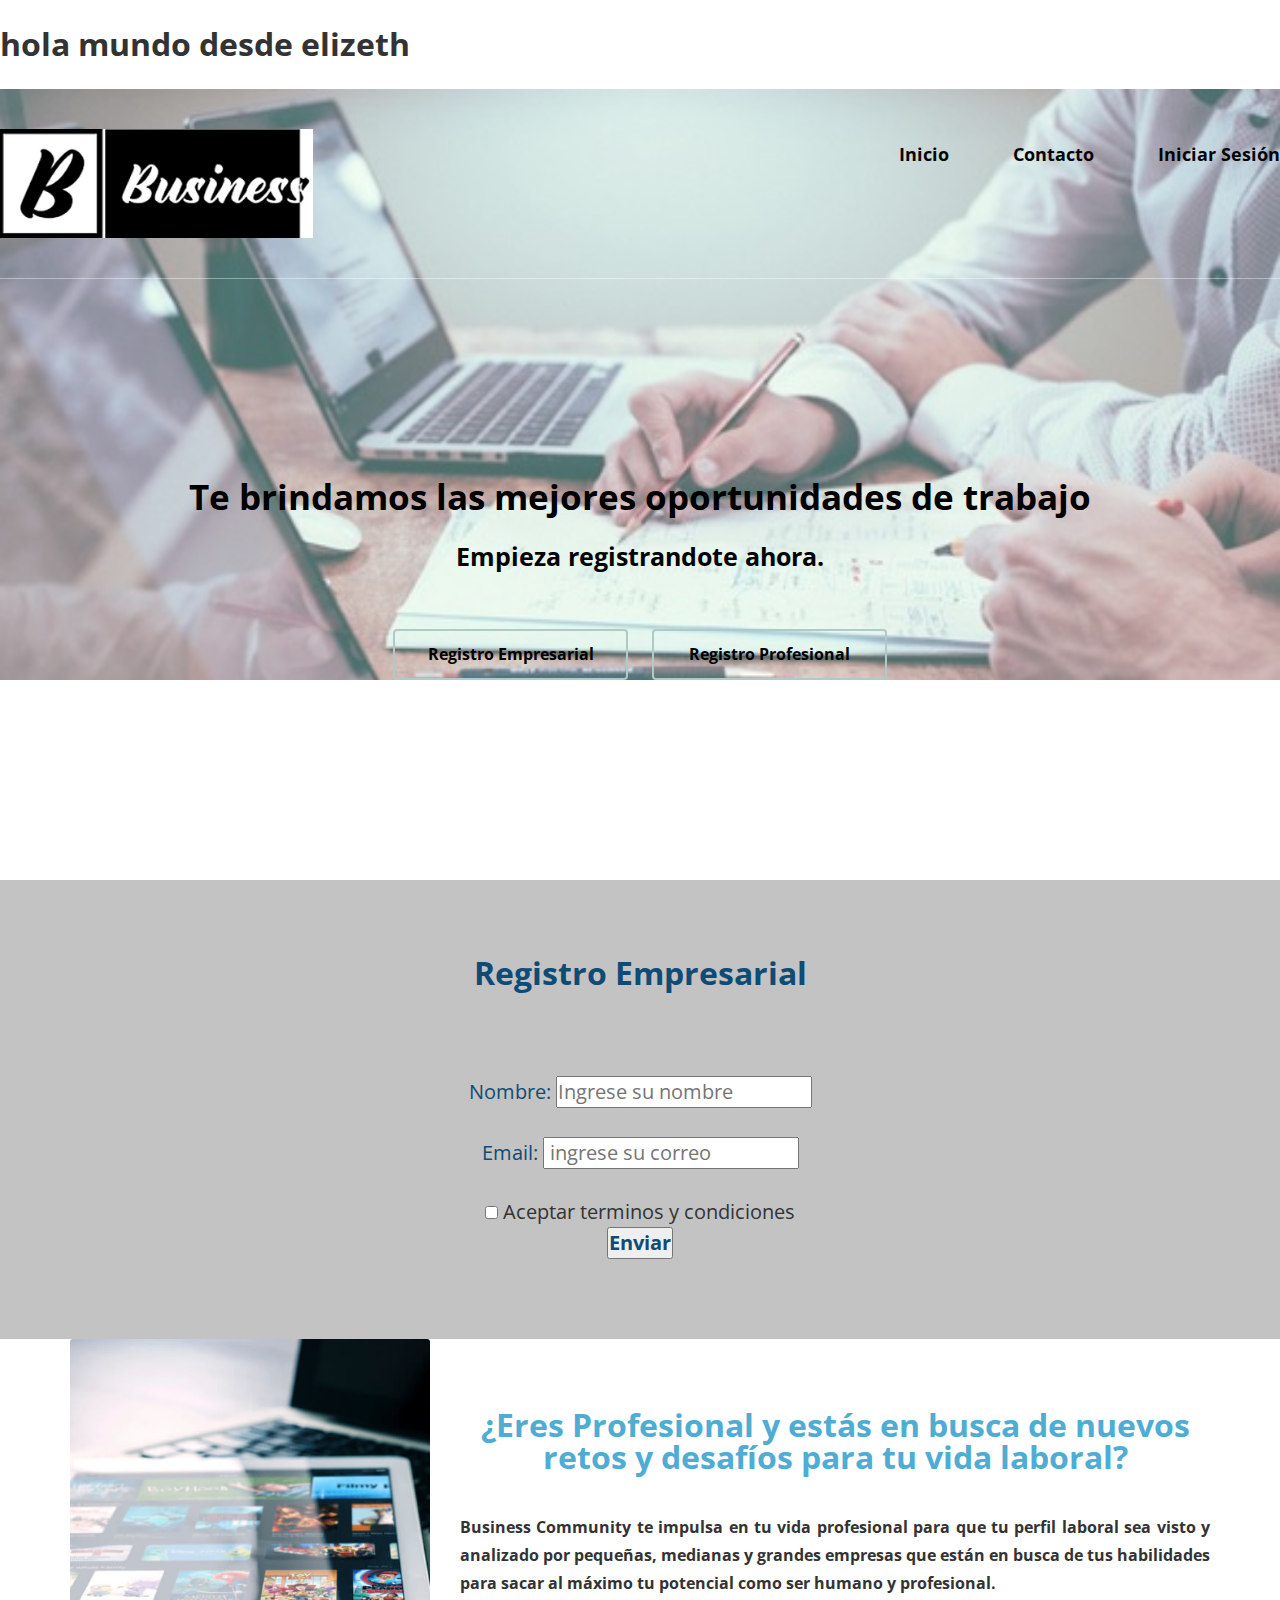
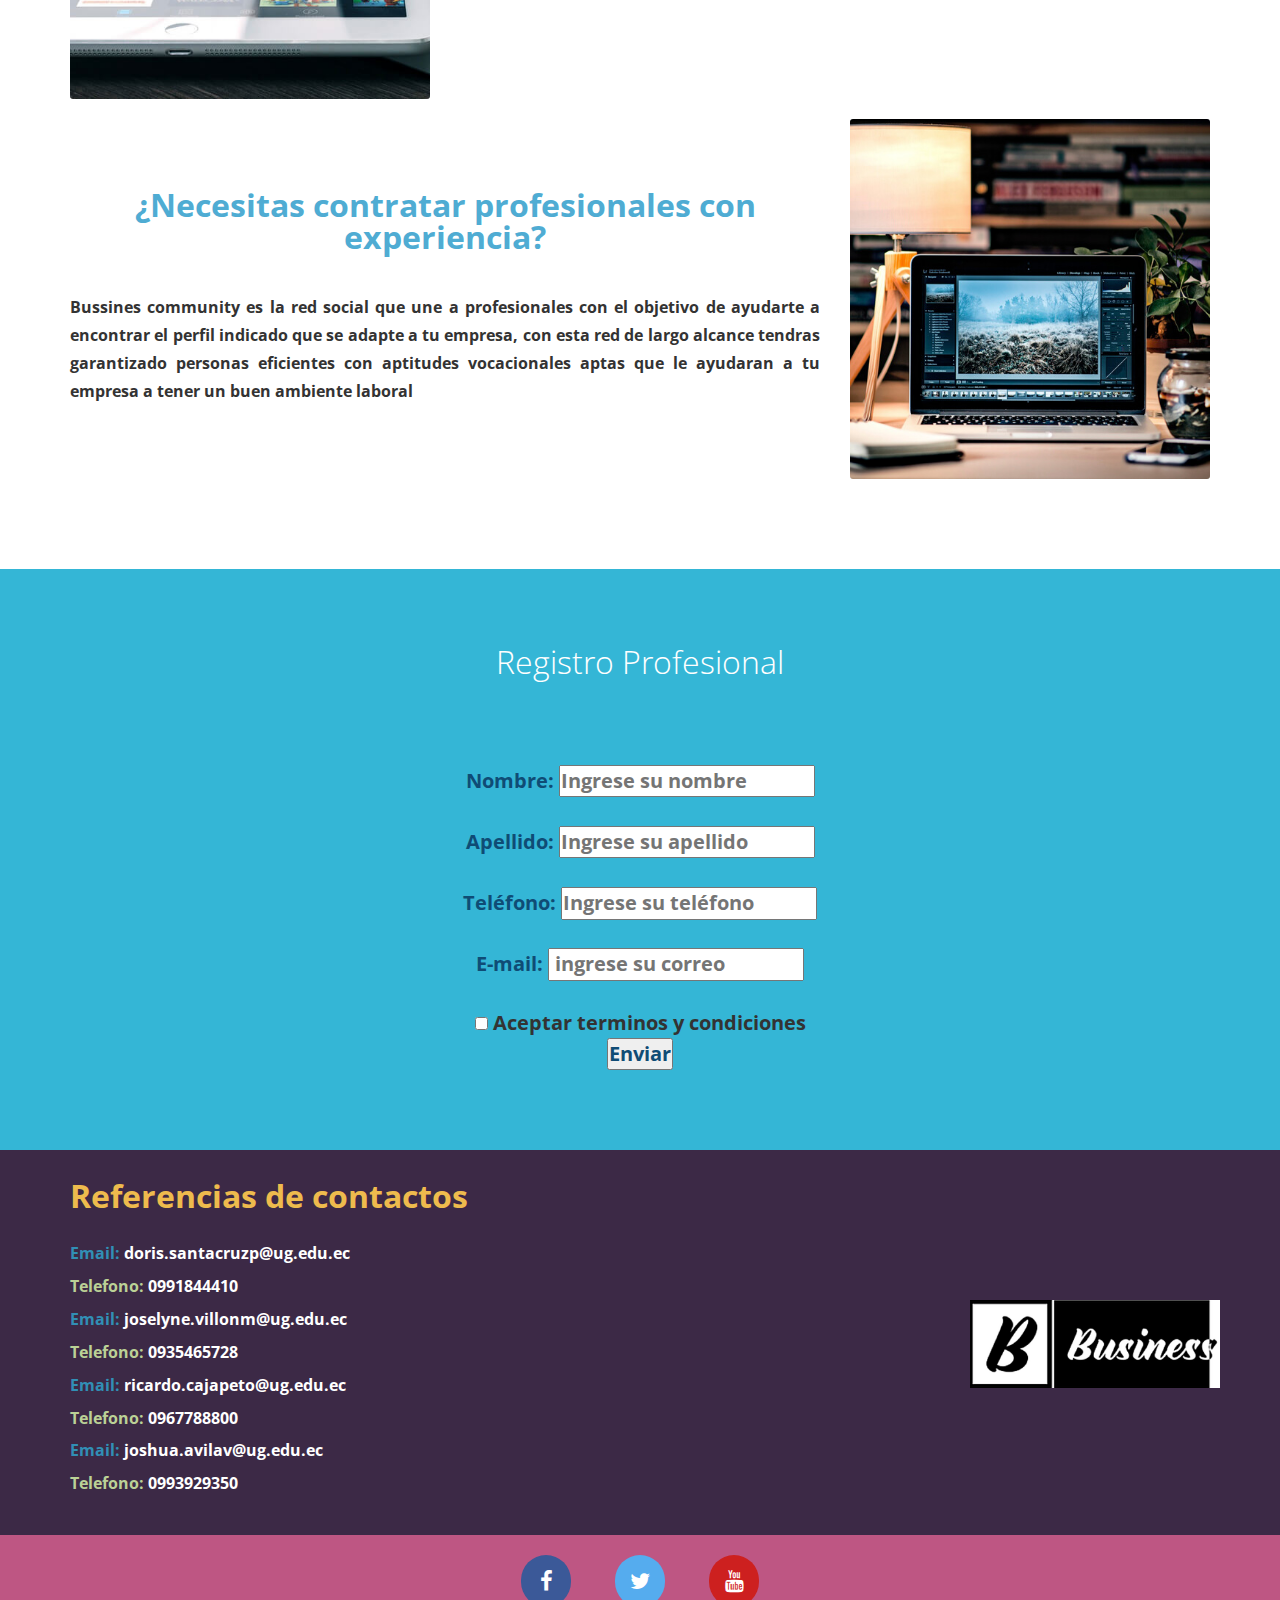
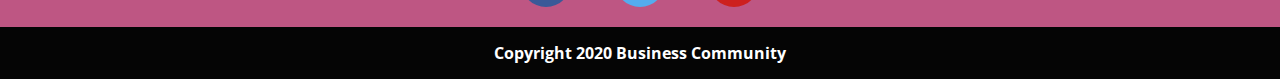
==== index.html @ 895418bf "hola desde elizeth" ====
<!DOCTYPE html>
<html lang="es">
<head>
	<meta charset="UTF-8">
	<meta name="viewport" content="width=device-width, user-scalable=no, initial-scale=1.0, maximum-scale=1.0, minimum-scale=1.0">
	<link rel="stylesheet" href="css/bootstrap.min.css">
	<link rel="stylesheet" href="css/font-awesome.min.css">
	<link href='https://fonts.googleapis.com/css?family=Open+Sans:400,300,600,700' rel='stylesheet' type='text/css'>
	<link rel="stylesheet" href="css/estilos.css">
	<!--<script  src="RegistroEmpresarial.js"></script>-->
	<title> Business Community</title>
</head>

<body>
	<h1>hola mundo desde elizeth</h1>
	
	<header>
		<div class="container"></div>
			<div class="row contenedor_logo_menu">
				<div class="logo col-xs-12 col-md-6">
					<a href="#"><img src="logo.png" alt=""></a>
				</div>
				
				<div class="menu col-xs-12 col-md-6 ">
					<a href="#producto">Inicio</a>
					<a href="#contacto">Contacto</a>
			        <a href="Login.html">Iniciar Sesión</a> 
					
				</div>
			</div>

			<div class="row textos">
				<div class="col-md-12">
					<h2  style="color: black; font-weight: bold;"  class="primera_linea">Te brindamos las mejores oportunidades de trabajo</h2>
					<h3 style="color: black; font-weight: bold;" class="segunda_linea">Empieza registrandote ahora.</h3>
					<div class="contenedor-btns">
						<a style="color: black; font-weight: bold;" href="#registroEmpresarial">Registro Empresarial</a>
						<a style="color: black; font-weight: bold;" href="#registroProfesional">Registro Profesional</a>
					</div>
				</div>
			</div>
		</div>
	</header>

	<section class="main">
		<section class="registroEmpresarial" id="registroEmpresarial">
			<div class="container">
				<div class="row">
					<div class="col-md-12">
						<h3 class="titulo">Registro Empresarial</h3>
					</div>
				</div>
				<div style="text-align: center">
					
				<div id="hijo" >
				<form action="#" style="margin-top: 10px; margin-bottom: 10px; font-size: 20px">
					<label for="nombre" style="color: #0f4c75">Nombre: </label>
					<input type="text" id="nombre" placeholder="Ingrese su nombre" > <br><br>
					<label for="email" style="color: #0f4c75">Email: </label>
					<input type="text" id="email" placeholder=" ingrese su correo"> <br> <br>
					<input type="checkbox"id="terminos" > Aceptar terminos y condiciones </input><br> <b>
			        <button class="button1" style="color: #0f4c75" onclick="enviarRe(event);">Enviar </button>
					<!--<input type="submit" onclick="return validarFormularioRe()" value="Enviar" >
					enviarRe(event);validarFormularioRe(event);-->
					
				 </form>
					
			      </div>
				</div>
					
				</div>
			</div>
		</section>

		<section class="fotos" id="producto">
			<div class="container">
				<div class="row">
					<div class="col-md-12">
						<div class="row foto">
							<div class="col-xs-4 thumb">
								<img src="img/thumb1.jpg" alt="">
							</div>
							<div class="col-xs-8  texto">
								<h2 class="titulo azul"  style="text-align: center; " ><b>¿Eres Profesional y estás en busca de nuevos retos y desafíos para tu vida laboral? </b> </h2>

								<p class="parrafo" style="text-align: justify; ">Business Community te impulsa en tu vida profesional para que tu perfil laboral sea visto y analizado por pequeñas, medianas y grandes empresas que están en busca de tus habilidades para sacar al máximo tu potencial como ser humano y profesional.</p>
							</div>
						</div>
					
						<div class="row foto">
							<div class="col-xs-8 texto">
								<h2 class="titulo azul"  style="text-align: center; " ><b>¿Necesitas contratar profesionales con experiencia? </b> </h2>

								<p class="parrafo" style="text-align: justify; ">Bussines community  es  la red social que une a profesionales con el objetivo de ayudarte a encontrar el perfil indicado que se adapte a tu empresa, con esta red de largo alcance tendras garantizado personas eficientes con aptitudes vocacionales aptas que le ayudaran a tu empresa a tener un buen ambiente laboral</p>
							</div>
							<div class="col-xs-4 thumb">
								<img src="img/thumb2.jpg" alt="">
							</div>
						</div>
					</div>
				</div>
			</div>
		</section>

		

		<section class="registroProfesional" id="registroProfesional">
			<div class="container">
				<div class="row">
					<div class="col-md-12">
						<h3 class="titulo">Registro Profesional</h3>
					</div>
				</div>
			    <div style="text-align: center">
				   <div id="hijo" >
				 <form action="#" style="margin-top: 10px; margin-bottom: 10px; font-size: 20px">
					<label for="nombreRp" style="color: #0f4c75">Nombre: </label>
					<input type="text" id="nombreRp" placeholder="Ingrese su nombre" > <br><br>
					<label for="apellidoRp" style="color: #0f4c75">Apellido: </label>
					<input type="text" id="apellidoRp" placeholder="Ingrese su apellido" > <br><br>
					<label for="telefonoRp" style="color: #0f4c75">Teléfono: </label>
					<input type="text" id="telefonoRp" placeholder="Ingrese su teléfono" > <br><br>
					<label for="emailRp" style="color: #0f4c75">E-mail: </label>
					<input type="text" id="emailRp" placeholder=" ingrese su correo"> <br> <br>
					<input type="checkbox"id="terminosRp" > Aceptar terminos y condiciones </input><br> <b>
			        <button class="button2" style="color: #0f4c75" onclick="enviarRp(event);">Enviar </button>
					<!--<input type="submit" onclick="return validarFormularioRe()" value="Enviar" >
					enviarRe(event);validarFormularioRe(event);-->
					
				 </form>
					
			      </div>
				</div>
					
				</div>
			</div>
		</section>

		

		
	</section>

	<footer>
		<div class="direccion" id="contacto">
			<div class="container">
				<div class="row">
					<div class="col-md-8">
						<h4 class="titulo"><b style="color: #eebb4d" >Referencias de contactos</b></h4>
						<p class="correo"><b style="color: #318fb5">Email:</b> doris.santacruzp@ug.edu.ec </p>
                        <p class="telefono" ><b style="color: #bbd196">Telefono:</b> 0991844410</p>
						<p class="correo"><b style="color: #318fb5">Email:</b> joselyne.villonm@ug.edu.ec </p>
                        <p class="telefono" ><b style="color: #bbd196">Telefono:</b> 0935465728</p>
						<p class="correo"><b style="color: #318fb5">Email:</b> ricardo.cajapeto@ug.edu.ec </p>
                        <p class="telefono" ><b style="color: #bbd196">Telefono:</b> 0967788800</p>
                        <p class="correo"><b style="color: #318fb5">Email:</b> joshua.avilav@ug.edu.ec </p>
                        <p class="telefono" ><b style="color: #bbd196">Telefono:</b> 0993929350</p>
					</div>
					<div class="col-md-4 logo">
						<img src="logo.png" alt="" class="logo">
					</div>
				</div>
			</div>

			

		</div>

		<div class="social">
			<div class="container">
				<div class="row">
					<div class="col-md-12">
						<a class="facebook" href="#"><i class="fa fa-facebook"></i></a>
						<a class="twitter" href="#"><i class="fa fa-twitter"></i></a>
						<a class="youtube" href="#"><i class="fa fa-youtube"></i></a>
					</div>
				</div>
			</div>
		</div>

		<div class="contenedor">
			<div class="copyright">
				<p>Copyright 2020 Business Community</p>
			</div>
		</div>
	</footer>

<script type="text/javascript">	
function enviarRe(event){
		event.preventDefault();


		var nombre = document.getElementById('nombre').value;
        var email = document.getElementById('email').value;
        var terminos = document.getElementById("terminos");

        if(nombre=="" || email==""||terminos==""){

              alert("Llene por favor todo los campos");
                return false;

        }
        if(!terminos.checked){
		alert("Debe aceptar terminos y condiciones");
		return false;
	    }

        else{
          alert( "Mensaje enviado correctamente");
         document.getElementById('nombre').value = "";
		 document.getElementById('email').value="";
		 document.getElementById('terminos').checked=0;


        }

	} 
     
function enviarRp(event){
		event.preventDefault();


		var nombreRp = document.getElementById('nombreRp').value;
		var apellidoRp = document.getElementById('nombreRp').value;
		var telefonoRp= document.getElementById('telefonoRp').value;
        var emailRp = document.getElementById('emailRp').value;
        var terminosRp = document.getElementById("terminosRp");

        if(nombreRp=="" || apellidoRp=="" || emailRp=="" || telefonoRp==""||terminosRp==""){

              alert("Llene por favor todo los campos");
                return false;

        }
        if(!terminosRp.checked){
		alert("Debe aceptar terminos y condiciones");
		return false;
	    }

        else{
          alert( "Mensaje enviado correctamente");
         document.getElementById('nombreRp').value = "";
         document.getElementById('apellidoRp').value = "";
         document.getElementById('telefonoRp').value= "";
		 document.getElementById('emailRp').value="";
		 document.getElementById('terminosRp').checked=0;


        }

	} 
     




</script>













   </body>
</html>
---- css/estilos.css ----
* {
  margin: 0;
  padding: 0; }

body {
  font-family: "Open Sans", Arial, Sans-serif;
  font-size: 16px; }

/* ----- ----- HEADER ----- ----- */
header {
  background: url(../img/5.jpg), #019851;
  background-size: cover;
  background-position: center 0;
  background-repeat: no-repeat; }
  header .contenedor_logo_menu {
    padding: 40px 0;
    border-bottom: 1px solid rgba(255, 255, 255, 0.4); }
    header .contenedor_logo_menu .logo a {
      display: block;
     }
      header .contenedor_logo_menu .logo a img {
        vertical-align: top; 
        width: 50%;
      }
    header .contenedor_logo_menu .menu {
      text-align: right;
      line-height: 50px; }
      header .contenedor_logo_menu .menu a {
        color: #050505;
        font-weight: bold;
        margin-left: 60px;
        font-size: 18px; }
  header .textos {
    color: #fff;
    text-align: center;
    margin: 200px 0; }
    header .textos .primera_linea,
    header .textos .segunda_linea {
      font-family: "Open Sans", Arial, Sans-serif;
      font-weight: 300; }
    header .textos .primera_linea {
      font-size: 35px;
      line-height: 35px;
      margin-bottom: 30px; }
    header .textos .segunda_linea {
      font-size: 25px;
      line-height: 25px;
      margin-bottom: 60px; }
    header .textos .contenedor-btns a {
      border-radius: 4px;
      border: 2px solid #b0cac7;
      color: #b0cac7;
      padding: 12px 0;
      font-weight: 600;
      width: 235px;
      display: inline-block;
      text-align: center;
      margin: 0 10px; }
      header .textos .contenedor-btns a:hover {
        text-decoration: none;
        background: #b0cac7;
        color: #4f4f4f; }

/* ----- ----- MAIN ----- ----- */
.main .registroEmpresarial {
  padding: 70px 0; }
  .main .registroEmpresarial .titulo {
    text-align: center;
    font-family: "Open Sans", Arial, Sans-serif;
    font-weight:  300 bold;
    font-size: 32px;
    color: #0f4c75;
    margin-bottom: 70px; }
  .main .registroEmpresarial {
  background: url("../img/pc.jpg"), #727171;
  background-size: cover;
  background-position: center 0;
  background-repeat: no-repeat;
  padding: 70px 0; }

.main .fotos {
  margin-bottom: 70px; }
  .main .fotos .foto {
    margin-bottom: 20px; }
    .main .fotos .foto .thumb img {
      border-radius: 3px;
      width: 100%;
      vertical-align: top; }
    .main .fotos .foto .titulo {
      margin-top: 70px;
      margin-bottom: 40px;
      font-size: 32px;
      line-height: 32px;
      font-weight: 300; }
      .main .fotos .foto .titulo.azul {
        color: #4facd3; }
      .main .fotos .foto .titulo.naranja {
        color: #ddb146; }
    .main .fotos .foto .parrafo {
      line-height: 28px; }
    .main .fotos .foto .derecha {
      text-align: right; }

.main .registroProfesional {
  background: url("../img/pc2.jpg"), #727171;
  background-size: cover;
  background-position: center 0;
  background-repeat: no-repeat;
  padding: 70px 0; }
  .main .registroProfesional .titulo {
    text-align: center;
    font-family: "Open Sans", Arial, Sans-serif;
    font-weight: 300;
    font-size: 32px;
    color: #fff;
    margin-bottom: 70px; }
.main .reviews {
  padding: 70px; }
  .main .reviews .titulo {
    text-align: center;
    font-family: "Open Sans", Arial, Sans-serif;
    font-weight: 300;
    font-size: 32px;
    color: #4facd3;
    margin-bottom: 70px; }
  .main .reviews .cliente {
    overflow: hidden;
    margin-bottom: 20px; }
    .main .reviews .cliente .foto {
      width: 20%;
      float: left;
      text-align: right; }
      .main .reviews .cliente .foto img {
        max-width: 100px;
        width: 100%;
        vertical-align: top;
        border-radius: 100%; }
    .main .reviews .cliente .review {
      float: left;
      width: 80%;
      padding: 0 30px;
      margin-top: 20px; }
      .main .reviews .cliente .review .texto {
        font-size: 18px;
        line-height: 28px;
        margin-bottom: 10px; }
      .main .reviews .cliente .review .nombre {
        color: #ddb146;
        font-size: 14px; }
    .main .reviews .cliente.derecha .foto {
      float: right;
      text-align: left; }
    .main .reviews .cliente.derecha .review {
      float: right;
      text-align: right; }
/* ----- ----- MAIN Login ----- ----- */
.main .registroLogin{
  padding: 70px 0; }
  .main .registroLogin .titulo {
    text-align: center;
    font-family: "Open Sans", Arial, Sans-serif;
    font-weight:  300 bold;
    font-size: 32px;
    color: #0f4c75
    margin-bottom: 30px; 
  }
  .main .registroLogin {

  background:  #dddddd;
  background-size: cover;
  background-position: center 0;
  background-repeat: no-repeat;
  padding: 70px 0; 

}

.logos img{
   width: 100px;
  margin-left: 190px;
  margin-top: 30px;

}

.main .registroLogin .container {

  background:  #799351;
  width: 500px;
}




/* ----- ----- FOOTER ----- ----- */
footer .direccion {
  background: #3c2946;
  padding: 30px 0;
  color: #fff; }
  footer .direccion .titulo {
    font-size: 32px;
    line-height: 32px;
    font-weight: 300;
    margin-bottom: 30px; }
  footer .direccion .calle,
  footer .direccion .telefono,
  footer .direccion .correo {
    margin-bottom: 10px; }
  footer .direccion .logo img {
    width: 250px;
    margin-top: 120px; 
    margin-left: 120px;}

  /* Mapa */
  .footer .direccion  {
    width: 100%;
    overflow: hidden;
  }
  
  
footer .social {
  text-align: center;
  padding: 20px 0;
  background: #be5683;
}
  footer .social a {
    padding: 10px;
    display: inline-block;
    margin: 0 20px;
    width: 50px;
    font-size: 22px;
    color: #fff;
    background: #000;
    border-radius: 100px; }
    footer .social a:hover {
      text-decoration: none; }
    footer .social a.facebook {
      background: #3b5998; }
    footer .social a.twitter {
      background: #55acee; }
    footer .social a.youtube {
      background: #cd201f; }

@media screen and (max-width: 992px) {
  header .contenedor_logo_menu .logo {
    margin-bottom: 20px;
    text-align: center; }
  header .contenedor_logo_menu .menu {
    text-align: center; }
    header .contenedor_logo_menu .menu a {
      margin: 0 20px; }
  header .textos {
    margin: 50px 0;
    font-size: 16px; }
    header .textos .primera_linea {
      font-size: 1.5em; }
    header .textos .segunda_linea {
      font-size: 1.3em; }
    header .textos .contenedor-btns a {
      margin-bottom: 10px; }

  .main .fotos .foto .titulo {
    margin-top: 0; }
  .main .clientes .cliente {
    margin-bottom: 40px; } }
@media screen and (max-width: 768px) {
  .main .registroEmpresarial .registroEmpresarial {
    margin-bottom: 40px; }
  .main .fotos .foto {
    text-align: center; }
    .main .fotos .foto .texto * {
      text-align: left; }
    .main .fotos .foto .texto p {
      margin-bottom: 10px; }
  .main .registroProfesional .registroProfesional  {
    margin-bottom: 20px; }

  footer .direccion {
    text-align: center; }
    footer .direccion .logo img {
      margin-top: 20px; } }
  
  /* copyright */
  
  footer .copyright {
    text-align: center;
    padding: 15px 0;
    color: #fff;
    background: #050505;
  }


/*# sourceMappingURL=estilos.css.map */
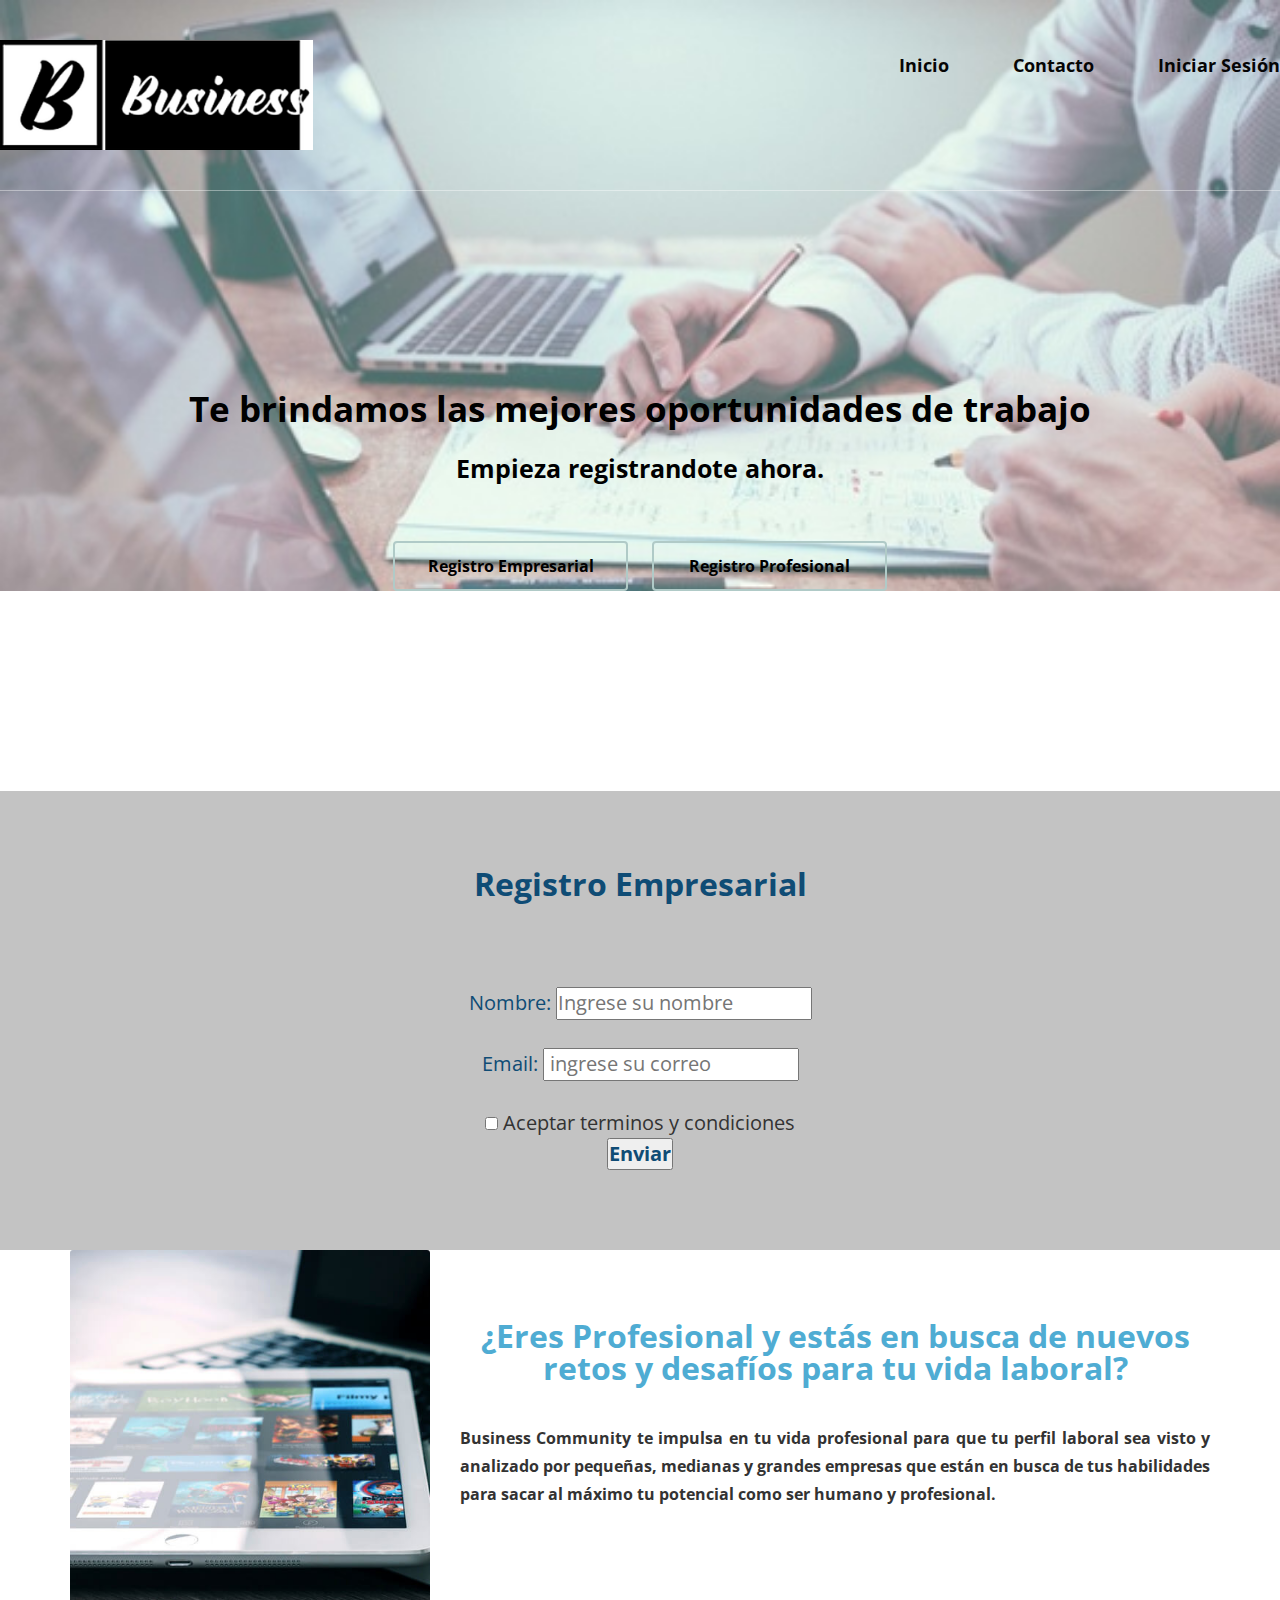
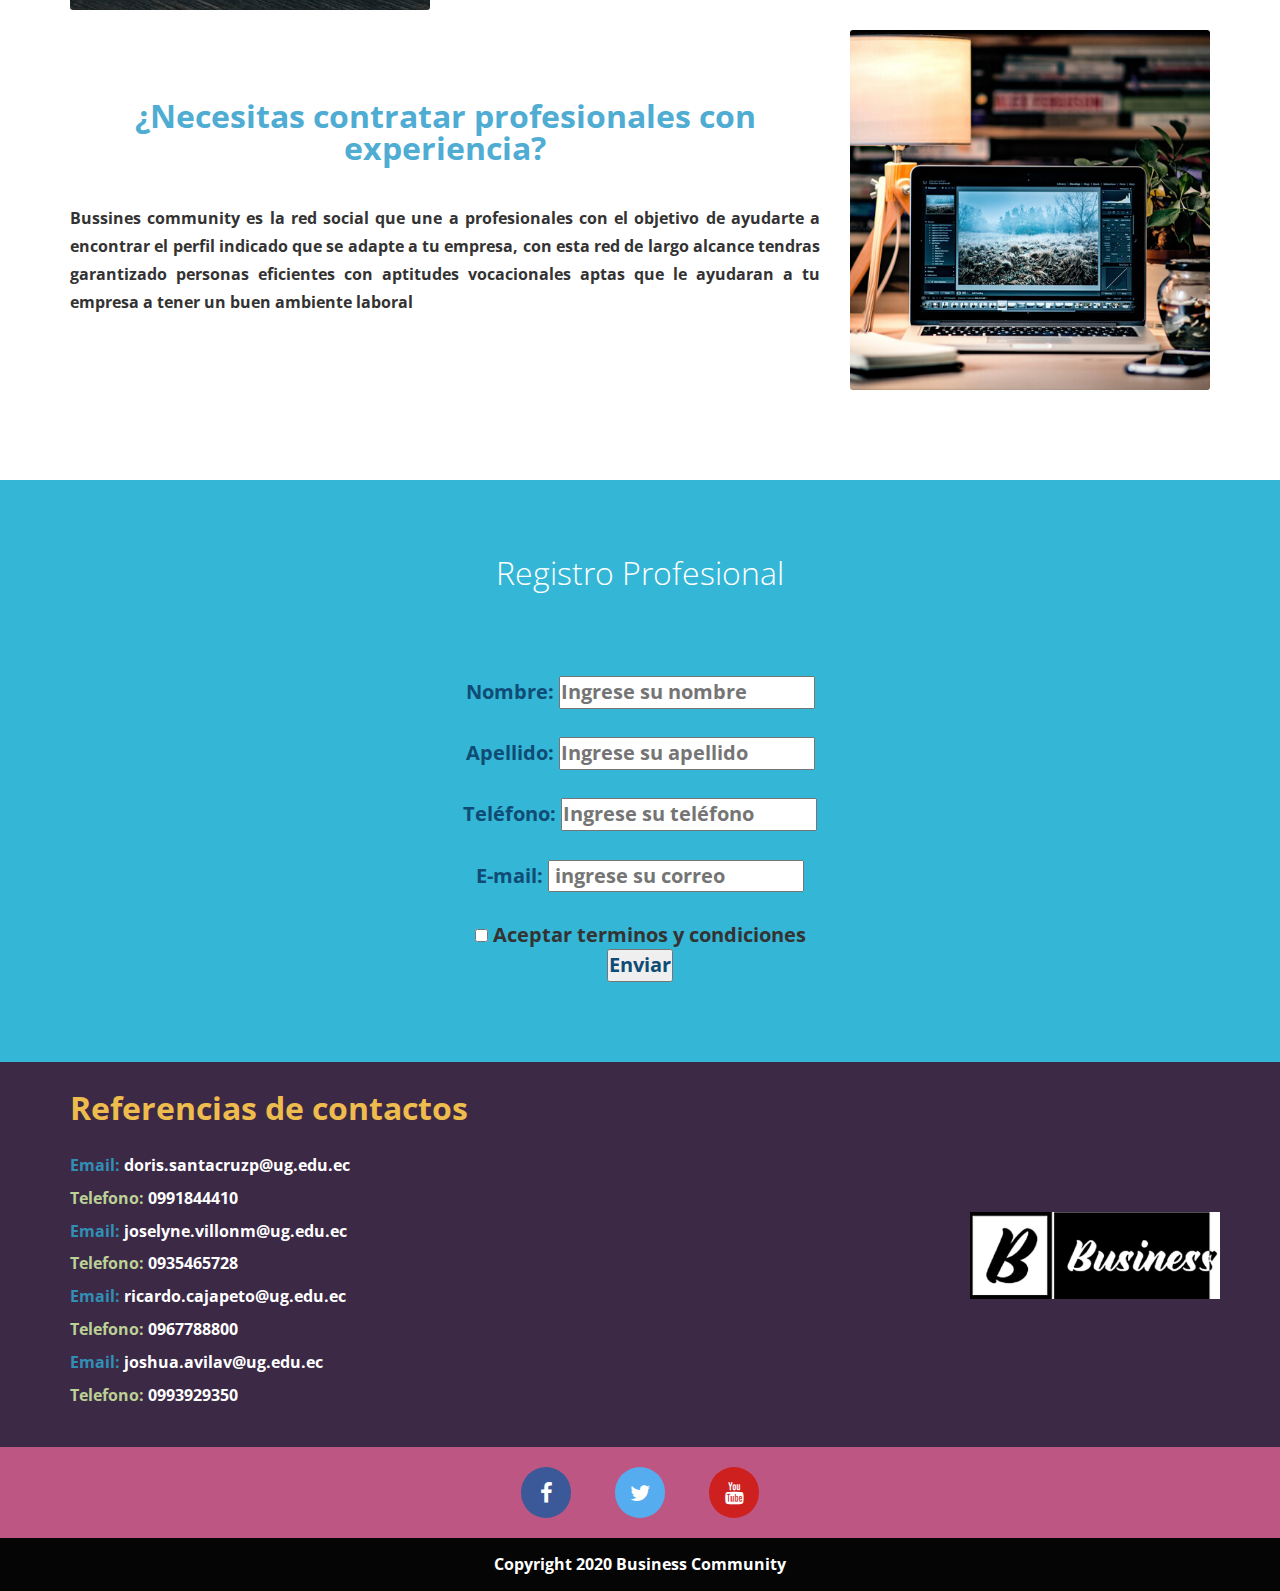
==== commit 2ad56f5d: "doris: estructuracion inicial del proyecto" ====
--- a/index.html
+++ b/index.html
@@ -3,22 +3,21 @@
 <head>
 	<meta charset="UTF-8">
 	<meta name="viewport" content="width=device-width, user-scalable=no, initial-scale=1.0, maximum-scale=1.0, minimum-scale=1.0">
-	<link rel="stylesheet" href="css/bootstrap.min.css">
-	<link rel="stylesheet" href="css/font-awesome.min.css">
+	<link rel="stylesheet" href="assets/css/bootstrap.min.css">
+	<link rel="stylesheet" href="assets/css/font-awesome.min.css">
 	<link href='https://fonts.googleapis.com/css?family=Open+Sans:400,300,600,700' rel='stylesheet' type='text/css'>
-	<link rel="stylesheet" href="css/estilos.css">
-	<!--<script  src="RegistroEmpresarial.js"></script>-->
+	<link rel="stylesheet" href="assets/css/estilos.css">
+	<script  src="assets/js/RegistroEmpresarial.js"></script>
 	<title> Business Community</title>
 </head>
 
 <body>
-	<h1>hola mundo desde elizeth</h1>
 	
 	<header>
 		<div class="container"></div>
 			<div class="row contenedor_logo_menu">
 				<div class="logo col-xs-12 col-md-6">
-					<a href="#"><img src="logo.png" alt=""></a>
+					<a href="#"><img src="assets/img/logo.png" alt=""></a>
 				</div>
 				
 				<div class="menu col-xs-12 col-md-6 ">
@@ -157,7 +156,7 @@
                         <p class="telefono" ><b style="color: #bbd196">Telefono:</b> 0993929350</p>
 					</div>
 					<div class="col-md-4 logo">
-						<img src="logo.png" alt="" class="logo">
+						<img src="assets/img/logo.png" alt="" class="logo">
 					</div>
 				</div>
 			</div>
@@ -185,76 +184,7 @@
 		</div>
 	</footer>
 
-<script type="text/javascript">	
-function enviarRe(event){
-		event.preventDefault();
-
-
-		var nombre = document.getElementById('nombre').value;
-        var email = document.getElementById('email').value;
-        var terminos = document.getElementById("terminos");
-
-        if(nombre=="" || email==""||terminos==""){
-
-              alert("Llene por favor todo los campos");
-                return false;
-
-        }
-        if(!terminos.checked){
-		alert("Debe aceptar terminos y condiciones");
-		return false;
-	    }
-
-        else{
-          alert( "Mensaje enviado correctamente");
-         document.getElementById('nombre').value = "";
-		 document.getElementById('email').value="";
-		 document.getElementById('terminos').checked=0;
-
-
-        }
-
-	} 
-     
-function enviarRp(event){
-		event.preventDefault();
-
-
-		var nombreRp = document.getElementById('nombreRp').value;
-		var apellidoRp = document.getElementById('nombreRp').value;
-		var telefonoRp= document.getElementById('telefonoRp').value;
-        var emailRp = document.getElementById('emailRp').value;
-        var terminosRp = document.getElementById("terminosRp");
-
-        if(nombreRp=="" || apellidoRp=="" || emailRp=="" || telefonoRp==""||terminosRp==""){
-
-              alert("Llene por favor todo los campos");
-                return false;
-
-        }
-        if(!terminosRp.checked){
-		alert("Debe aceptar terminos y condiciones");
-		return false;
-	    }
-
-        else{
-          alert( "Mensaje enviado correctamente");
-         document.getElementById('nombreRp').value = "";
-         document.getElementById('apellidoRp').value = "";
-         document.getElementById('telefonoRp').value= "";
-		 document.getElementById('emailRp').value="";
-		 document.getElementById('terminosRp').checked=0;
-
-
-        }
-
-	} 
-     
-
-
-
-
-</script>
+
 
 
 
--- a/assets/css/estilos.css
+++ b/assets/css/estilos.css
@@ -0,0 +1,291 @@
+* {
+  margin: 0;
+  padding: 0; }
+
+body {
+  font-family: "Open Sans", Arial, Sans-serif;
+  font-size: 16px; }
+
+/* ----- ----- HEADER ----- ----- */
+header {
+  background: url(../img/5.jpg), #019851;
+  background-size: cover;
+  background-position: center 0;
+  background-repeat: no-repeat; }
+  header .contenedor_logo_menu {
+    padding: 40px 0;
+    border-bottom: 1px solid rgba(255, 255, 255, 0.4); }
+    header .contenedor_logo_menu .logo a {
+      display: block;
+     }
+      header .contenedor_logo_menu .logo a img {
+        vertical-align: top; 
+        width: 50%;
+      }
+    header .contenedor_logo_menu .menu {
+      text-align: right;
+      line-height: 50px; }
+      header .contenedor_logo_menu .menu a {
+        color: #050505;
+        font-weight: bold;
+        margin-left: 60px;
+        font-size: 18px; }
+  header .textos {
+    color: #fff;
+    text-align: center;
+    margin: 200px 0; }
+    header .textos .primera_linea,
+    header .textos .segunda_linea {
+      font-family: "Open Sans", Arial, Sans-serif;
+      font-weight: 300; }
+    header .textos .primera_linea {
+      font-size: 35px;
+      line-height: 35px;
+      margin-bottom: 30px; }
+    header .textos .segunda_linea {
+      font-size: 25px;
+      line-height: 25px;
+      margin-bottom: 60px; }
+    header .textos .contenedor-btns a {
+      border-radius: 4px;
+      border: 2px solid #b0cac7;
+      color: #b0cac7;
+      padding: 12px 0;
+      font-weight: 600;
+      width: 235px;
+      display: inline-block;
+      text-align: center;
+      margin: 0 10px; }
+      header .textos .contenedor-btns a:hover {
+        text-decoration: none;
+        background: #b0cac7;
+        color: #4f4f4f; }
+
+/* ----- ----- MAIN ----- ----- */
+.main .registroEmpresarial {
+  padding: 70px 0; }
+  .main .registroEmpresarial .titulo {
+    text-align: center;
+    font-family: "Open Sans", Arial, Sans-serif;
+    font-weight:  300 bold;
+    font-size: 32px;
+    color: #0f4c75;
+    margin-bottom: 70px; }
+  .main .registroEmpresarial {
+  background: url("../img/pc.jpg"), #727171;
+  background-size: cover;
+  background-position: center 0;
+  background-repeat: no-repeat;
+  padding: 70px 0; }
+
+.main .fotos {
+  margin-bottom: 70px; }
+  .main .fotos .foto {
+    margin-bottom: 20px; }
+    .main .fotos .foto .thumb img {
+      border-radius: 3px;
+      width: 100%;
+      vertical-align: top; }
+    .main .fotos .foto .titulo {
+      margin-top: 70px;
+      margin-bottom: 40px;
+      font-size: 32px;
+      line-height: 32px;
+      font-weight: 300; }
+      .main .fotos .foto .titulo.azul {
+        color: #4facd3; }
+      .main .fotos .foto .titulo.naranja {
+        color: #ddb146; }
+    .main .fotos .foto .parrafo {
+      line-height: 28px; }
+    .main .fotos .foto .derecha {
+      text-align: right; }
+
+.main .registroProfesional {
+  background: url("../img/pc2.jpg"), #727171;
+  background-size: cover;
+  background-position: center 0;
+  background-repeat: no-repeat;
+  padding: 70px 0; }
+  .main .registroProfesional .titulo {
+    text-align: center;
+    font-family: "Open Sans", Arial, Sans-serif;
+    font-weight: 300;
+    font-size: 32px;
+    color: #fff;
+    margin-bottom: 70px; }
+.main .reviews {
+  padding: 70px; }
+  .main .reviews .titulo {
+    text-align: center;
+    font-family: "Open Sans", Arial, Sans-serif;
+    font-weight: 300;
+    font-size: 32px;
+    color: #4facd3;
+    margin-bottom: 70px; }
+  .main .reviews .cliente {
+    overflow: hidden;
+    margin-bottom: 20px; }
+    .main .reviews .cliente .foto {
+      width: 20%;
+      float: left;
+      text-align: right; }
+      .main .reviews .cliente .foto img {
+        max-width: 100px;
+        width: 100%;
+        vertical-align: top;
+        border-radius: 100%; }
+    .main .reviews .cliente .review {
+      float: left;
+      width: 80%;
+      padding: 0 30px;
+      margin-top: 20px; }
+      .main .reviews .cliente .review .texto {
+        font-size: 18px;
+        line-height: 28px;
+        margin-bottom: 10px; }
+      .main .reviews .cliente .review .nombre {
+        color: #ddb146;
+        font-size: 14px; }
+    .main .reviews .cliente.derecha .foto {
+      float: right;
+      text-align: left; }
+    .main .reviews .cliente.derecha .review {
+      float: right;
+      text-align: right; }
+/* ----- ----- MAIN Login ----- ----- */
+.main .registroLogin{
+  padding: 70px 0; }
+  .main .registroLogin .titulo {
+    text-align: center;
+    font-family: "Open Sans", Arial, Sans-serif;
+    font-weight:  300 bold;
+    font-size: 32px;
+    color: #0f4c75
+    margin-bottom: 30px; 
+  }
+  .main .registroLogin {
+
+  background:  #dddddd;
+  background-size: cover;
+  background-position: center 0;
+  background-repeat: no-repeat;
+  padding: 70px 0; 
+
+}
+
+.logos img{
+   width: 100px;
+  margin-left: 190px;
+  margin-top: 30px;
+
+}
+
+.main .registroLogin .container {
+
+  background:  #799351;
+  width: 500px;
+}
+
+
+
+
+/* ----- ----- FOOTER ----- ----- */
+footer .direccion {
+  background: #3c2946;
+  padding: 30px 0;
+  color: #fff; }
+  footer .direccion .titulo {
+    font-size: 32px;
+    line-height: 32px;
+    font-weight: 300;
+    margin-bottom: 30px; }
+  footer .direccion .calle,
+  footer .direccion .telefono,
+  footer .direccion .correo {
+    margin-bottom: 10px; }
+  footer .direccion .logo img {
+    width: 250px;
+    margin-top: 120px; 
+    margin-left: 120px;}
+
+  /* Mapa */
+  .footer .direccion  {
+    width: 100%;
+    overflow: hidden;
+  }
+  
+  
+footer .social {
+  text-align: center;
+  padding: 20px 0;
+  background: #be5683;
+}
+  footer .social a {
+    padding: 10px;
+    display: inline-block;
+    margin: 0 20px;
+    width: 50px;
+    font-size: 22px;
+    color: #fff;
+    background: #000;
+    border-radius: 100px; }
+    footer .social a:hover {
+      text-decoration: none; }
+    footer .social a.facebook {
+      background: #3b5998; }
+    footer .social a.twitter {
+      background: #55acee; }
+    footer .social a.youtube {
+      background: #cd201f; }
+
+@media screen and (max-width: 992px) {
+  header .contenedor_logo_menu .logo {
+    margin-bottom: 20px;
+    text-align: center; }
+  header .contenedor_logo_menu .menu {
+    text-align: center; }
+    header .contenedor_logo_menu .menu a {
+      margin: 0 20px; }
+  header .textos {
+    margin: 50px 0;
+    font-size: 16px; }
+    header .textos .primera_linea {
+      font-size: 1.5em; }
+    header .textos .segunda_linea {
+      font-size: 1.3em; }
+    header .textos .contenedor-btns a {
+      margin-bottom: 10px; }
+
+  .main .fotos .foto .titulo {
+    margin-top: 0; }
+  .main .clientes .cliente {
+    margin-bottom: 40px; } }
+@media screen and (max-width: 768px) {
+  .main .registroEmpresarial .registroEmpresarial {
+    margin-bottom: 40px; }
+  .main .fotos .foto {
+    text-align: center; }
+    .main .fotos .foto .texto * {
+      text-align: left; }
+    .main .fotos .foto .texto p {
+      margin-bottom: 10px; }
+  .main .registroProfesional .registroProfesional  {
+    margin-bottom: 20px; }
+
+  footer .direccion {
+    text-align: center; }
+    footer .direccion .logo img {
+      margin-top: 20px; } }
+  
+  /* copyright */
+  
+  footer .copyright {
+    text-align: center;
+    padding: 15px 0;
+    color: #fff;
+    background: #050505;
+  }
+
+
+/*# sourceMappingURL=estilos.css.map */
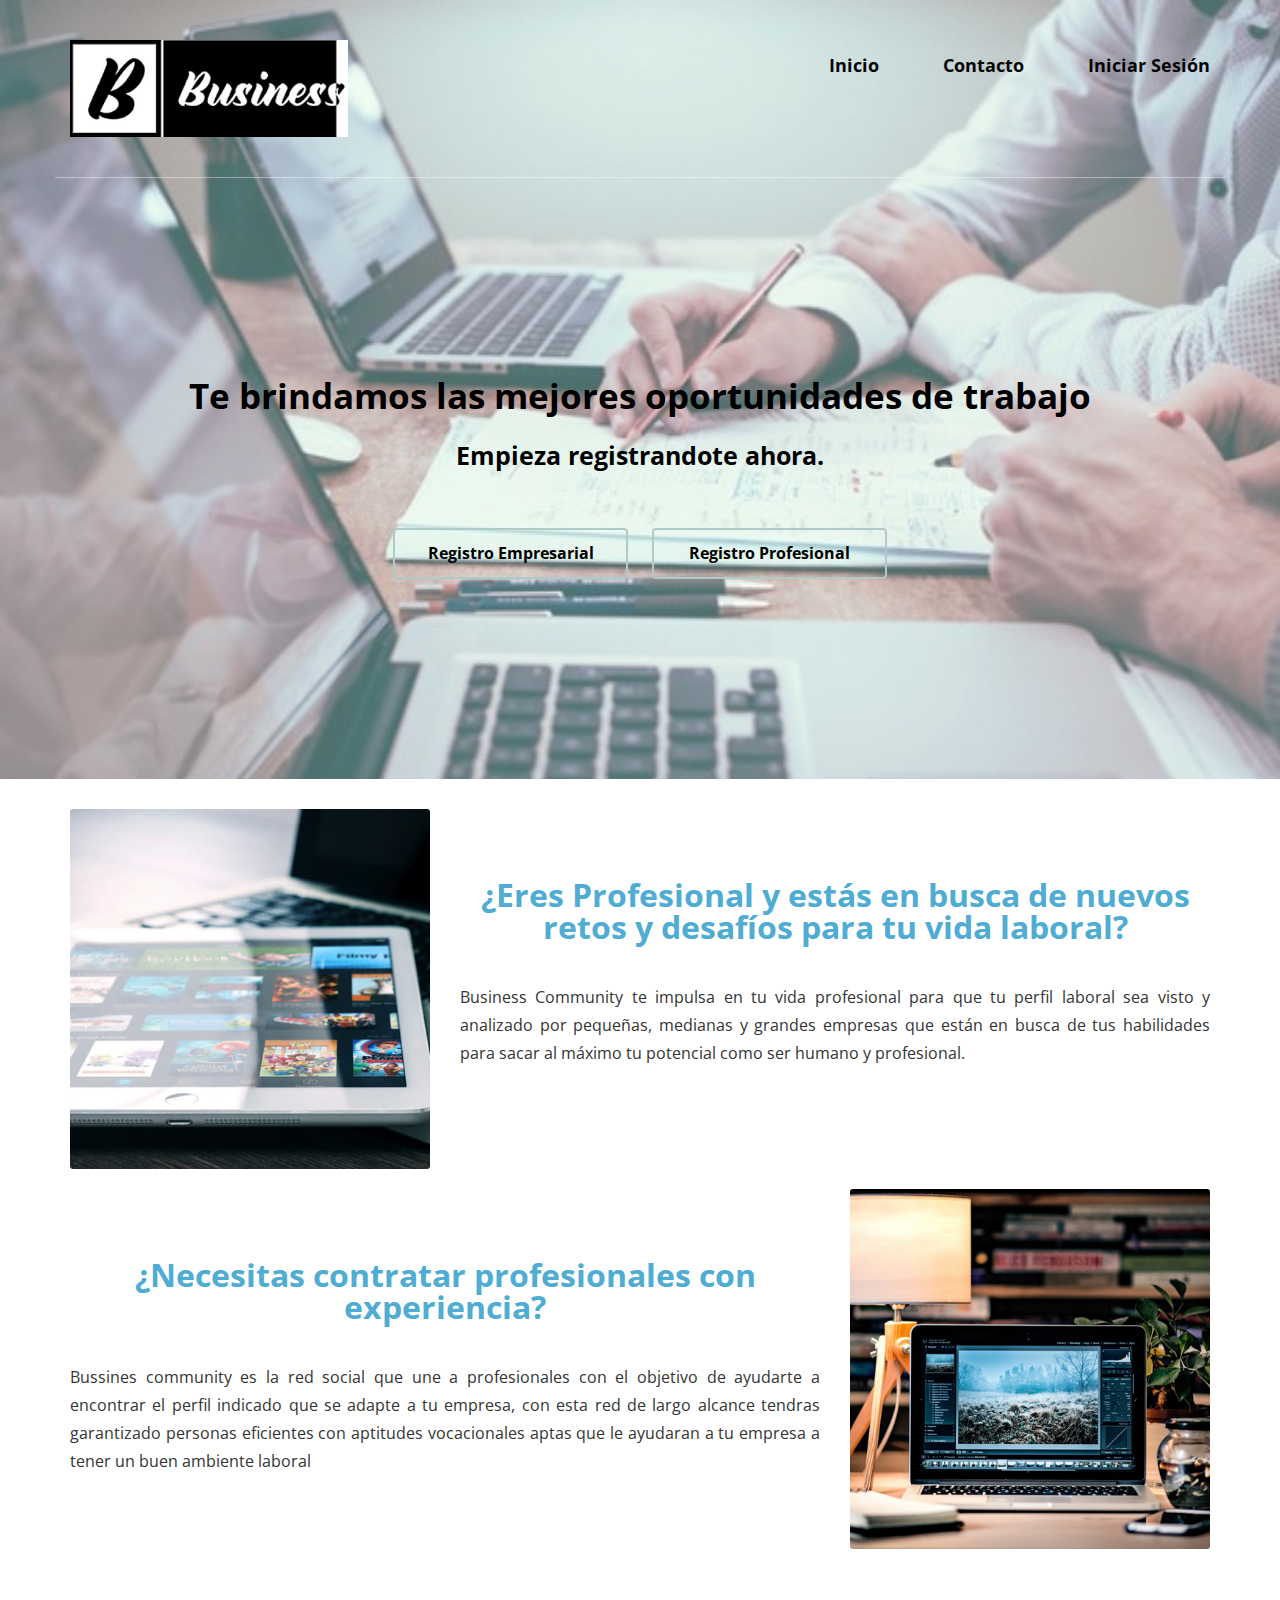
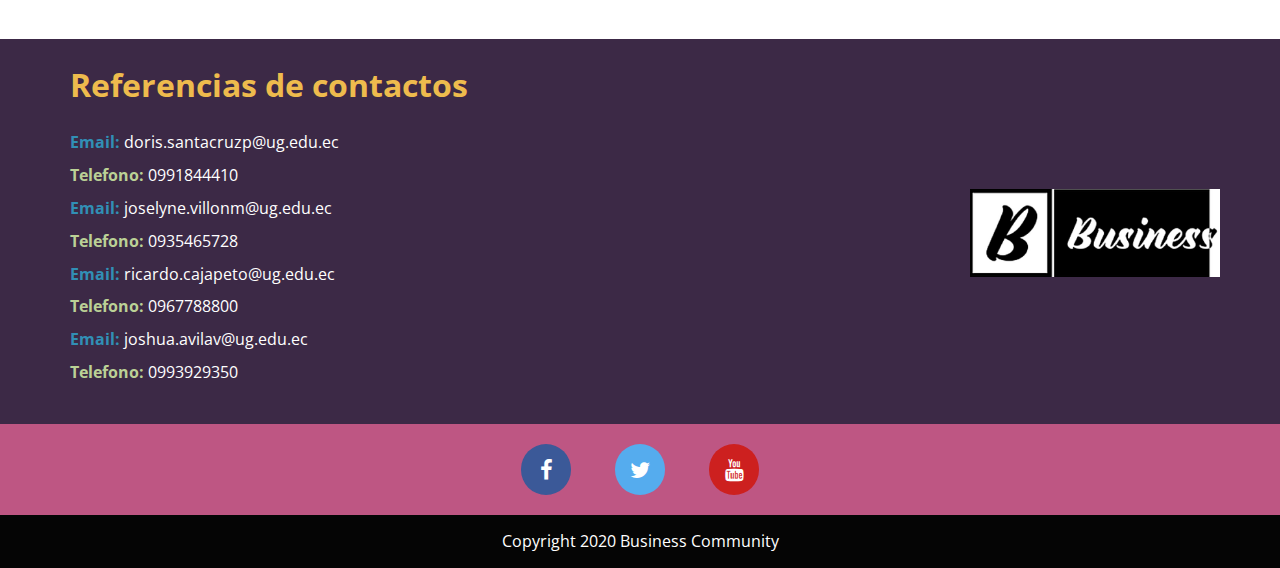
==== commit d029f665: "arturo:proyecto_modularizado" ====
--- a/index.html
+++ b/index.html
@@ -10,11 +10,9 @@
 	<script  src="assets/js/RegistroEmpresarial.js"></script>
 	<title> Business Community</title>
 </head>
-
 <body>
-	
 	<header>
-		<div class="container"></div>
+		<div class="container">
 			<div class="row contenedor_logo_menu">
 				<div class="logo col-xs-12 col-md-6">
 					<a href="#"><img src="assets/img/logo.png" alt=""></a>
@@ -23,7 +21,7 @@
 				<div class="menu col-xs-12 col-md-6 ">
 					<a href="#producto">Inicio</a>
 					<a href="#contacto">Contacto</a>
-			        <a href="Login.html">Iniciar Sesión</a> 
+			        <a href="views/Login/Login.html">Iniciar Sesión</a> 
 					
 				</div>
 			</div>
@@ -33,8 +31,8 @@
 					<h2  style="color: black; font-weight: bold;"  class="primera_linea">Te brindamos las mejores oportunidades de trabajo</h2>
 					<h3 style="color: black; font-weight: bold;" class="segunda_linea">Empieza registrandote ahora.</h3>
 					<div class="contenedor-btns">
-						<a style="color: black; font-weight: bold;" href="#registroEmpresarial">Registro Empresarial</a>
-						<a style="color: black; font-weight: bold;" href="#registroProfesional">Registro Profesional</a>
+						<a style="color: black; font-weight: bold;" href="views/RegistroEmpresarial/RegistroEmpresarial.html">Registro Empresarial</a>
+						<a style="color: black; font-weight: bold;" href="views/RegistroProfesional/RegistroProfesional.html">Registro Profesional</a>
 					</div>
 				</div>
 			</div>
@@ -42,42 +40,13 @@
 	</header>
 
 	<section class="main">
-		<section class="registroEmpresarial" id="registroEmpresarial">
-			<div class="container">
-				<div class="row">
-					<div class="col-md-12">
-						<h3 class="titulo">Registro Empresarial</h3>
-					</div>
-				</div>
-				<div style="text-align: center">
-					
-				<div id="hijo" >
-				<form action="#" style="margin-top: 10px; margin-bottom: 10px; font-size: 20px">
-					<label for="nombre" style="color: #0f4c75">Nombre: </label>
-					<input type="text" id="nombre" placeholder="Ingrese su nombre" > <br><br>
-					<label for="email" style="color: #0f4c75">Email: </label>
-					<input type="text" id="email" placeholder=" ingrese su correo"> <br> <br>
-					<input type="checkbox"id="terminos" > Aceptar terminos y condiciones </input><br> <b>
-			        <button class="button1" style="color: #0f4c75" onclick="enviarRe(event);">Enviar </button>
-					<!--<input type="submit" onclick="return validarFormularioRe()" value="Enviar" >
-					enviarRe(event);validarFormularioRe(event);-->
-					
-				 </form>
-					
-			      </div>
-				</div>
-					
-				</div>
-			</div>
-		</section>
-
 		<section class="fotos" id="producto">
 			<div class="container">
 				<div class="row">
 					<div class="col-md-12">
 						<div class="row foto">
 							<div class="col-xs-4 thumb">
-								<img src="img/thumb1.jpg" alt="">
+								<img src="assets/img/thumb1.jpg" alt="">
 							</div>
 							<div class="col-xs-8  texto">
 								<h2 class="titulo azul"  style="text-align: center; " ><b>¿Eres Profesional y estás en busca de nuevos retos y desafíos para tu vida laboral? </b> </h2>
@@ -93,48 +62,13 @@
 								<p class="parrafo" style="text-align: justify; ">Bussines community  es  la red social que une a profesionales con el objetivo de ayudarte a encontrar el perfil indicado que se adapte a tu empresa, con esta red de largo alcance tendras garantizado personas eficientes con aptitudes vocacionales aptas que le ayudaran a tu empresa a tener un buen ambiente laboral</p>
 							</div>
 							<div class="col-xs-4 thumb">
-								<img src="img/thumb2.jpg" alt="">
+								<img src="assets/img/thumb2.jpg" alt="">
 							</div>
 						</div>
 					</div>
 				</div>
 			</div>
 		</section>
-
-		
-
-		<section class="registroProfesional" id="registroProfesional">
-			<div class="container">
-				<div class="row">
-					<div class="col-md-12">
-						<h3 class="titulo">Registro Profesional</h3>
-					</div>
-				</div>
-			    <div style="text-align: center">
-				   <div id="hijo" >
-				 <form action="#" style="margin-top: 10px; margin-bottom: 10px; font-size: 20px">
-					<label for="nombreRp" style="color: #0f4c75">Nombre: </label>
-					<input type="text" id="nombreRp" placeholder="Ingrese su nombre" > <br><br>
-					<label for="apellidoRp" style="color: #0f4c75">Apellido: </label>
-					<input type="text" id="apellidoRp" placeholder="Ingrese su apellido" > <br><br>
-					<label for="telefonoRp" style="color: #0f4c75">Teléfono: </label>
-					<input type="text" id="telefonoRp" placeholder="Ingrese su teléfono" > <br><br>
-					<label for="emailRp" style="color: #0f4c75">E-mail: </label>
-					<input type="text" id="emailRp" placeholder=" ingrese su correo"> <br> <br>
-					<input type="checkbox"id="terminosRp" > Aceptar terminos y condiciones </input><br> <b>
-			        <button class="button2" style="color: #0f4c75" onclick="enviarRp(event);">Enviar </button>
-					<!--<input type="submit" onclick="return validarFormularioRe()" value="Enviar" >
-					enviarRe(event);validarFormularioRe(event);-->
-					
-				 </form>
-					
-			      </div>
-				</div>
-					
-				</div>
-			</div>
-		</section>
-
 		
 
 		
@@ -183,20 +117,5 @@
 			</div>
 		</div>
 	</footer>
-
-
-
-
-
-
-
-
-
-
-
-
-
-
-
    </body>
 </html>--- a/assets/css/estilos.css
+++ b/assets/css/estilos.css
@@ -1,291 +1,390 @@
 * {
   margin: 0;
-  padding: 0; }
+  padding: 0;
+}
 
 body {
   font-family: "Open Sans", Arial, Sans-serif;
-  font-size: 16px; }
+  font-size: 16px;
+}
 
 /* ----- ----- HEADER ----- ----- */
+
 header {
   background: url(../img/5.jpg), #019851;
   background-size: cover;
   background-position: center 0;
-  background-repeat: no-repeat; }
-  header .contenedor_logo_menu {
-    padding: 40px 0;
-    border-bottom: 1px solid rgba(255, 255, 255, 0.4); }
-    header .contenedor_logo_menu .logo a {
-      display: block;
-     }
-      header .contenedor_logo_menu .logo a img {
-        vertical-align: top; 
-        width: 50%;
-      }
-    header .contenedor_logo_menu .menu {
-      text-align: right;
-      line-height: 50px; }
-      header .contenedor_logo_menu .menu a {
-        color: #050505;
-        font-weight: bold;
-        margin-left: 60px;
-        font-size: 18px; }
-  header .textos {
-    color: #fff;
-    text-align: center;
-    margin: 200px 0; }
-    header .textos .primera_linea,
-    header .textos .segunda_linea {
-      font-family: "Open Sans", Arial, Sans-serif;
-      font-weight: 300; }
-    header .textos .primera_linea {
-      font-size: 35px;
-      line-height: 35px;
-      margin-bottom: 30px; }
-    header .textos .segunda_linea {
-      font-size: 25px;
-      line-height: 25px;
-      margin-bottom: 60px; }
-    header .textos .contenedor-btns a {
-      border-radius: 4px;
-      border: 2px solid #b0cac7;
-      color: #b0cac7;
-      padding: 12px 0;
-      font-weight: 600;
-      width: 235px;
-      display: inline-block;
-      text-align: center;
-      margin: 0 10px; }
-      header .textos .contenedor-btns a:hover {
-        text-decoration: none;
-        background: #b0cac7;
-        color: #4f4f4f; }
+  background-repeat: no-repeat;
+}
+
+header .contenedor_logo_menu {
+  padding: 40px 0;
+  border-bottom: 1px solid rgba(255, 255, 255, 0.4);
+}
+
+header .contenedor_logo_menu .logo a {
+  display: block;
+}
+
+header .contenedor_logo_menu .logo a img {
+  vertical-align: top;
+  width: 50%;
+}
+
+header .contenedor_logo_menu .menu {
+  text-align: right;
+  line-height: 50px;
+}
+
+header .contenedor_logo_menu .menu a {
+  color: #050505;
+  font-weight: bold;
+  margin-left: 60px;
+  font-size: 18px;
+}
+
+header .textos {
+  color: #fff;
+  text-align: center;
+  margin: 200px 0;
+}
+
+header .textos .primera_linea, header .textos .segunda_linea {
+  font-family: "Open Sans", Arial, Sans-serif;
+  font-weight: 300;
+}
+
+header .textos .primera_linea {
+  font-size: 35px;
+  line-height: 35px;
+  margin-bottom: 30px;
+}
+
+header .textos .segunda_linea {
+  font-size: 25px;
+  line-height: 25px;
+  margin-bottom: 60px;
+}
+
+header .textos .contenedor-btns a {
+  border-radius: 4px;
+  border: 2px solid #b0cac7;
+  color: #b0cac7;
+  padding: 12px 0;
+  font-weight: 600;
+  width: 235px;
+  display: inline-block;
+  text-align: center;
+  margin: 0 10px;
+}
+
+header .textos .contenedor-btns a:hover {
+  text-decoration: none;
+  background: #b0cac7;
+  color: #4f4f4f;
+}
 
 /* ----- ----- MAIN ----- ----- */
+
 .main .registroEmpresarial {
-  padding: 70px 0; }
-  .main .registroEmpresarial .titulo {
-    text-align: center;
-    font-family: "Open Sans", Arial, Sans-serif;
-    font-weight:  300 bold;
-    font-size: 32px;
-    color: #0f4c75;
-    margin-bottom: 70px; }
-  .main .registroEmpresarial {
+  padding: 70px 0;
+}
+
+.main .registroEmpresarial .titulo {
+  text-align: center;
+  font-family: "Open Sans", Arial, Sans-serif;
+  font-weight: 300 bold;
+  font-size: 32px;
+  color: #0f4c75;
+  margin-bottom: 70px;
+}
+
+.main .registroEmpresarial {
   background: url("../img/pc.jpg"), #727171;
   background-size: cover;
   background-position: center 0;
   background-repeat: no-repeat;
-  padding: 70px 0; }
+  padding: 70px 0;
+}
 
 .main .fotos {
-  margin-bottom: 70px; }
-  .main .fotos .foto {
-    margin-bottom: 20px; }
-    .main .fotos .foto .thumb img {
-      border-radius: 3px;
-      width: 100%;
-      vertical-align: top; }
-    .main .fotos .foto .titulo {
-      margin-top: 70px;
-      margin-bottom: 40px;
-      font-size: 32px;
-      line-height: 32px;
-      font-weight: 300; }
-      .main .fotos .foto .titulo.azul {
-        color: #4facd3; }
-      .main .fotos .foto .titulo.naranja {
-        color: #ddb146; }
-    .main .fotos .foto .parrafo {
-      line-height: 28px; }
-    .main .fotos .foto .derecha {
-      text-align: right; }
+  margin-top: 30px;
+  margin-bottom: 70px;
+}
+
+.main .fotos .foto {
+  margin-bottom: 20px;
+}
+
+.main .fotos .foto .thumb img {
+  border-radius: 3px;
+  width: 100%;
+  vertical-align: top;
+}
+
+.main .fotos .foto .titulo {
+  margin-top: 70px;
+  margin-bottom: 40px;
+  font-size: 32px;
+  line-height: 32px;
+  font-weight: 300;
+}
+
+.main .fotos .foto .titulo.azul {
+  color: #4facd3;
+}
+
+.main .fotos .foto .titulo.naranja {
+  color: #ddb146;
+}
+
+.main .fotos .foto .parrafo {
+  line-height: 28px;
+}
+
+.main .fotos .foto .derecha {
+  text-align: right;
+}
 
 .main .registroProfesional {
   background: url("../img/pc2.jpg"), #727171;
   background-size: cover;
   background-position: center 0;
   background-repeat: no-repeat;
-  padding: 70px 0; }
-  .main .registroProfesional .titulo {
-    text-align: center;
-    font-family: "Open Sans", Arial, Sans-serif;
-    font-weight: 300;
-    font-size: 32px;
-    color: #fff;
-    margin-bottom: 70px; }
+  padding: 70px 0;
+}
+
+.main .registroProfesional .titulo {
+  text-align: center;
+  font-family: "Open Sans", Arial, Sans-serif;
+  font-weight: 300;
+  font-size: 32px;
+  color: #fff;
+  margin-bottom: 70px;
+}
+
 .main .reviews {
-  padding: 70px; }
-  .main .reviews .titulo {
-    text-align: center;
-    font-family: "Open Sans", Arial, Sans-serif;
-    font-weight: 300;
-    font-size: 32px;
-    color: #4facd3;
-    margin-bottom: 70px; }
-  .main .reviews .cliente {
-    overflow: hidden;
-    margin-bottom: 20px; }
-    .main .reviews .cliente .foto {
-      width: 20%;
-      float: left;
-      text-align: right; }
-      .main .reviews .cliente .foto img {
-        max-width: 100px;
-        width: 100%;
-        vertical-align: top;
-        border-radius: 100%; }
-    .main .reviews .cliente .review {
-      float: left;
-      width: 80%;
-      padding: 0 30px;
-      margin-top: 20px; }
-      .main .reviews .cliente .review .texto {
-        font-size: 18px;
-        line-height: 28px;
-        margin-bottom: 10px; }
-      .main .reviews .cliente .review .nombre {
-        color: #ddb146;
-        font-size: 14px; }
-    .main .reviews .cliente.derecha .foto {
-      float: right;
-      text-align: left; }
-    .main .reviews .cliente.derecha .review {
-      float: right;
-      text-align: right; }
+  padding: 70px;
+}
+
+.main .reviews .titulo {
+  text-align: center;
+  font-family: "Open Sans", Arial, Sans-serif;
+  font-weight: 300;
+  font-size: 32px;
+  color: #4facd3;
+  margin-bottom: 70px;
+}
+
+.main .reviews .cliente {
+  overflow: hidden;
+  margin-bottom: 20px;
+}
+
+.main .reviews .cliente .foto {
+  width: 20%;
+  float: left;
+  text-align: right;
+}
+
+.main .reviews .cliente .foto img {
+  max-width: 100px;
+  width: 100%;
+  vertical-align: top;
+  border-radius: 100%;
+}
+
+.main .reviews .cliente .review {
+  float: left;
+  width: 80%;
+  padding: 0 30px;
+  margin-top: 20px;
+}
+
+.main .reviews .cliente .review .texto {
+  font-size: 18px;
+  line-height: 28px;
+  margin-bottom: 10px;
+}
+
+.main .reviews .cliente .review .nombre {
+  color: #ddb146;
+  font-size: 14px;
+}
+
+.main .reviews .cliente.derecha .foto {
+  float: right;
+  text-align: left;
+}
+
+.main .reviews .cliente.derecha .review {
+  float: right;
+  text-align: right;
+}
+
 /* ----- ----- MAIN Login ----- ----- */
-.main .registroLogin{
-  padding: 70px 0; }
-  .main .registroLogin .titulo {
-    text-align: center;
-    font-family: "Open Sans", Arial, Sans-serif;
-    font-weight:  300 bold;
-    font-size: 32px;
-    color: #0f4c75
-    margin-bottom: 30px; 
-  }
-  .main .registroLogin {
-
-  background:  #dddddd;
+
+.main .registroLogin {
+  padding: 70px 0;
+}
+
+.main .registroLogin .titulo {
+  text-align: center;
+  font-family: "Open Sans", Arial, Sans-serif;
+  font-weight: 300 bold;
+  font-size: 32px;
+  color: #0f4c75;
+  margin-left: 65px;
+  margin-bottom: 30px;
+}
+
+.main .registroLogin {
+  background: #dddddd;
   background-size: cover;
   background-position: center 0;
   background-repeat: no-repeat;
-  padding: 70px 0; 
-
-}
-
-.logos img{
-   width: 100px;
-  margin-left: 190px;
+  padding: 70px 0;
+}
+
+.logos img {
+  width: 100px;
+  margin-left: 320px;
   margin-top: 30px;
-
 }
 
 .main .registroLogin .container {
-
-  background:  #799351;
-  width: 500px;
-}
-
-
-
+  background: #799351;
+  width: 700px;
+}
 
 /* ----- ----- FOOTER ----- ----- */
+
 footer .direccion {
   background: #3c2946;
   padding: 30px 0;
-  color: #fff; }
-  footer .direccion .titulo {
-    font-size: 32px;
-    line-height: 32px;
-    font-weight: 300;
-    margin-bottom: 30px; }
-  footer .direccion .calle,
-  footer .direccion .telefono,
-  footer .direccion .correo {
-    margin-bottom: 10px; }
-  footer .direccion .logo img {
-    width: 250px;
-    margin-top: 120px; 
-    margin-left: 120px;}
-
-  /* Mapa */
-  .footer .direccion  {
-    width: 100%;
-    overflow: hidden;
-  }
-  
-  
+  color: #fff;
+}
+
+footer .direccion .titulo {
+  font-size: 32px;
+  line-height: 32px;
+  font-weight: 300;
+  margin-bottom: 30px;
+}
+
+footer .direccion .calle, footer .direccion .telefono, footer .direccion .correo {
+  margin-bottom: 10px;
+}
+
+footer .direccion .logo img {
+  width: 250px;
+  margin-top: 120px;
+  margin-left: 120px;
+}
+
+/* Mapa */
+
+.footer .direccion {
+  width: 100%;
+  overflow: hidden;
+}
+
 footer .social {
   text-align: center;
   padding: 20px 0;
   background: #be5683;
 }
-  footer .social a {
-    padding: 10px;
-    display: inline-block;
-    margin: 0 20px;
-    width: 50px;
-    font-size: 22px;
-    color: #fff;
-    background: #000;
-    border-radius: 100px; }
-    footer .social a:hover {
-      text-decoration: none; }
-    footer .social a.facebook {
-      background: #3b5998; }
-    footer .social a.twitter {
-      background: #55acee; }
-    footer .social a.youtube {
-      background: #cd201f; }
+
+footer .social a {
+  padding: 10px;
+  display: inline-block;
+  margin: 0 20px;
+  width: 50px;
+  font-size: 22px;
+  color: #fff;
+  background: #000;
+  border-radius: 100px;
+}
+
+footer .social a:hover {
+  text-decoration: none;
+}
+
+footer .social a.facebook {
+  background: #3b5998;
+}
+
+footer .social a.twitter {
+  background: #55acee;
+}
+
+footer .social a.youtube {
+  background: #cd201f;
+}
 
 @media screen and (max-width: 992px) {
   header .contenedor_logo_menu .logo {
     margin-bottom: 20px;
-    text-align: center; }
+    text-align: center;
+  }
   header .contenedor_logo_menu .menu {
-    text-align: center; }
-    header .contenedor_logo_menu .menu a {
-      margin: 0 20px; }
+    text-align: center;
+  }
+  header .contenedor_logo_menu .menu a {
+    margin: 0 20px;
+  }
   header .textos {
     margin: 50px 0;
-    font-size: 16px; }
-    header .textos .primera_linea {
-      font-size: 1.5em; }
-    header .textos .segunda_linea {
-      font-size: 1.3em; }
-    header .textos .contenedor-btns a {
-      margin-bottom: 10px; }
-
+    font-size: 16px;
+  }
+  header .textos .primera_linea {
+    font-size: 1.5em;
+  }
+  header .textos .segunda_linea {
+    font-size: 1.3em;
+  }
+  header .textos .contenedor-btns a {
+    margin-bottom: 10px;
+  }
   .main .fotos .foto .titulo {
-    margin-top: 0; }
+    margin-top: 0;
+  }
   .main .clientes .cliente {
-    margin-bottom: 40px; } }
+    margin-bottom: 40px;
+  }
+}
+
 @media screen and (max-width: 768px) {
   .main .registroEmpresarial .registroEmpresarial {
-    margin-bottom: 40px; }
+    margin-bottom: 40px;
+  }
   .main .fotos .foto {
-    text-align: center; }
-    .main .fotos .foto .texto * {
-      text-align: left; }
-    .main .fotos .foto .texto p {
-      margin-bottom: 10px; }
-  .main .registroProfesional .registroProfesional  {
-    margin-bottom: 20px; }
-
+    text-align: center;
+  }
+  .main .fotos .foto .texto * {
+    text-align: left;
+  }
+  .main .fotos .foto .texto p {
+    margin-bottom: 10px;
+  }
+  .main .registroProfesional .registroProfesional {
+    margin-bottom: 20px;
+  }
   footer .direccion {
-    text-align: center; }
-    footer .direccion .logo img {
-      margin-top: 20px; } }
-  
-  /* copyright */
-  
-  footer .copyright {
     text-align: center;
-    padding: 15px 0;
-    color: #fff;
-    background: #050505;
-  }
-
-
-/*# sourceMappingURL=estilos.css.map */
+  }
+  footer .direccion .logo img {
+    margin-top: 20px;
+  }
+}
+
+/* copyright */
+
+footer .copyright {
+  text-align: center;
+  padding: 15px 0;
+  color: #fff;
+  background: #050505;
+}
+
+/*# sourceMappingURL=estilos.css.map */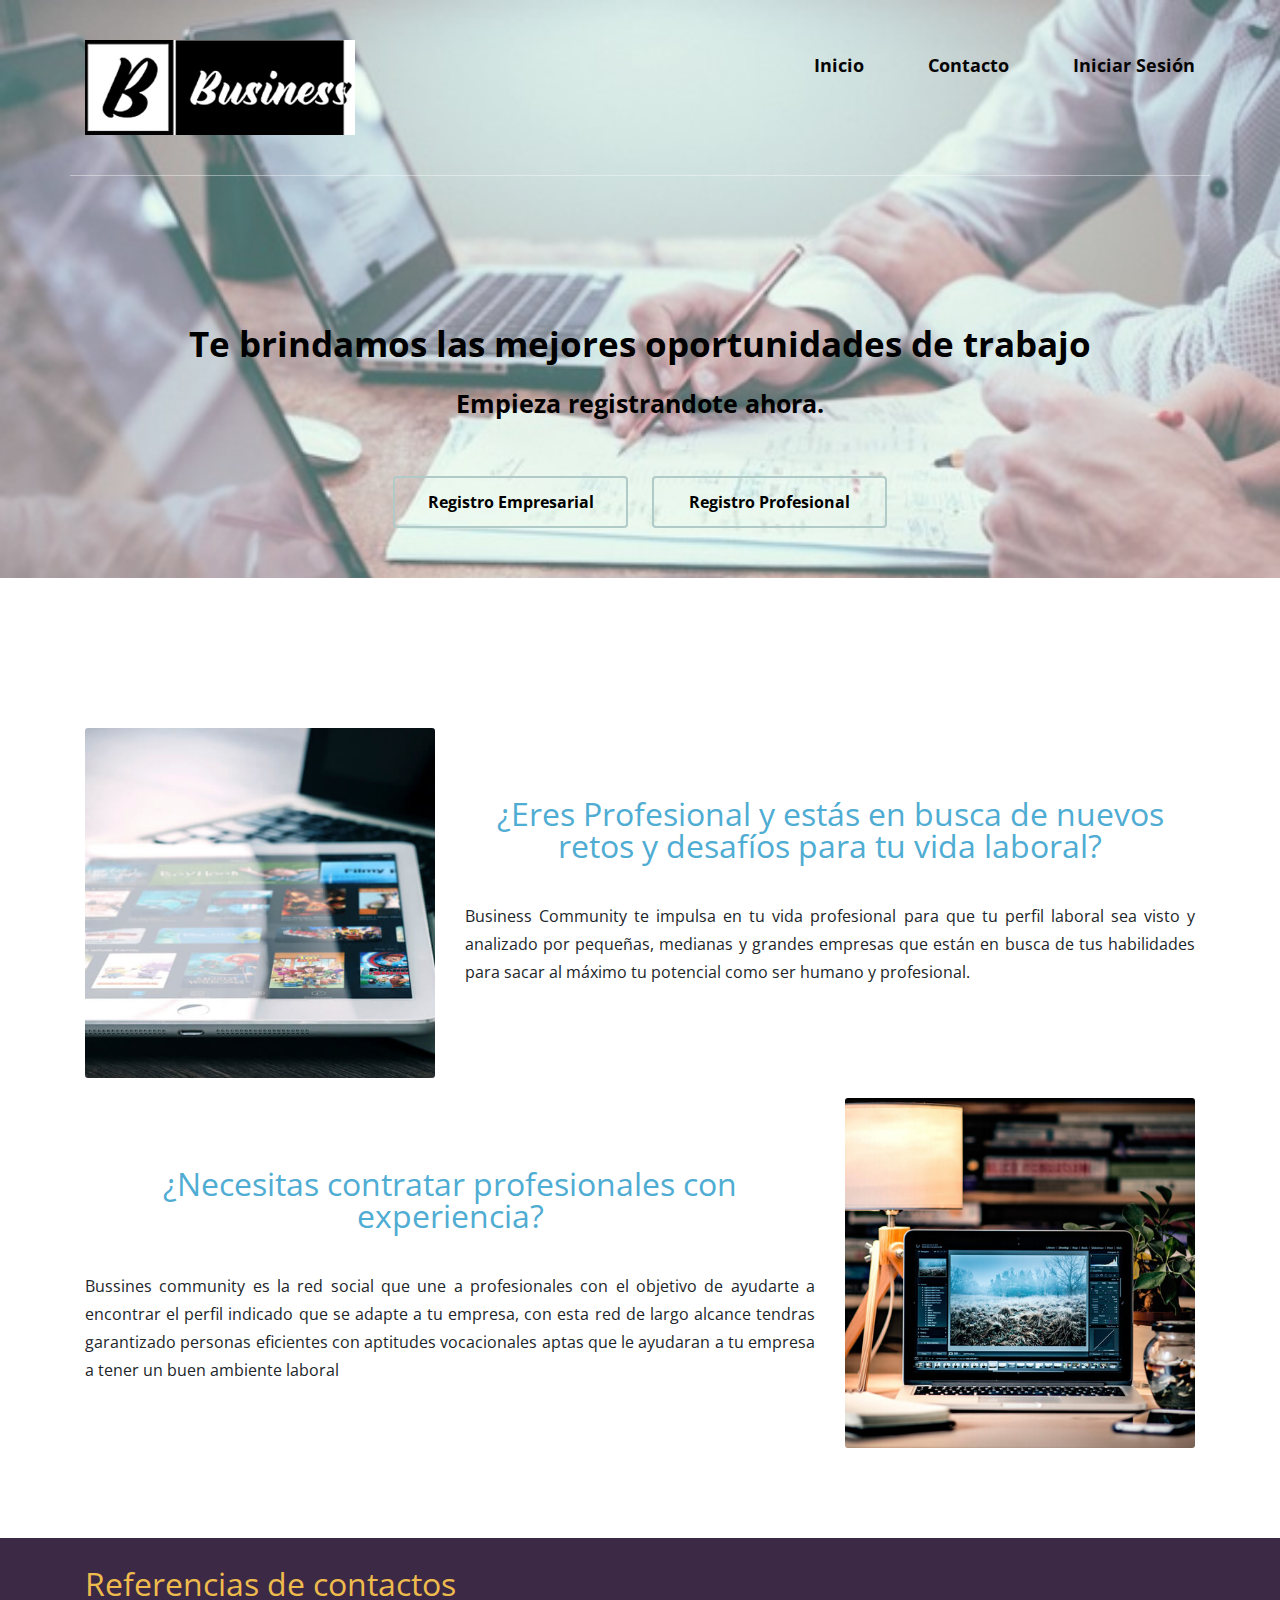
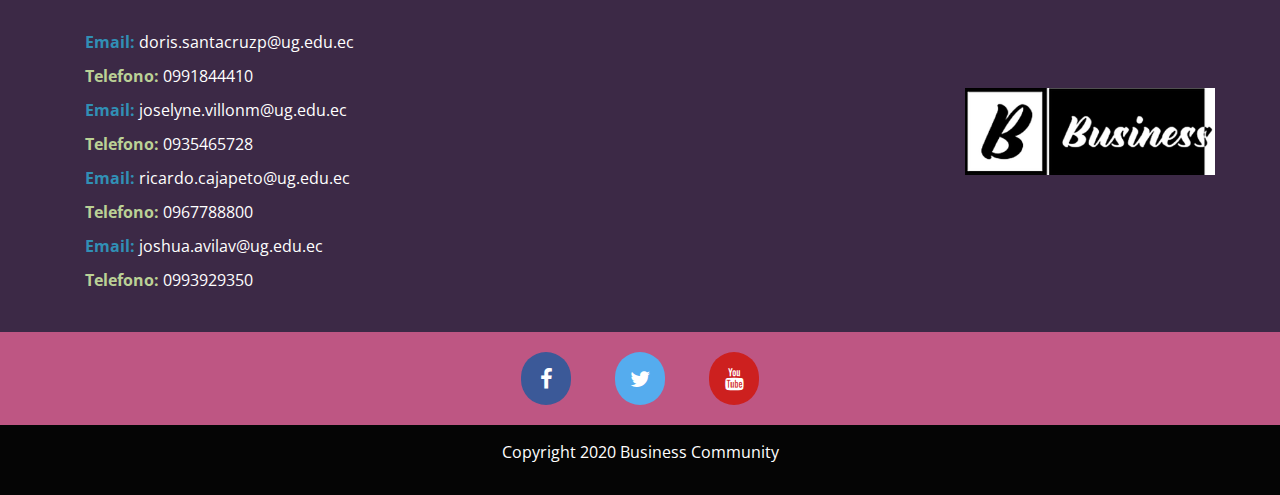
==== commit 9c734426: "agregamos RedEmpresarial y RedProfesional en view" ====
--- a/index.html
+++ b/index.html
@@ -14,11 +14,11 @@
 	<header>
 		<div class="container">
 			<div class="row contenedor_logo_menu">
-				<div class="logo col-xs-12 col-md-6">
+				<div class="logo col-sm-12 col-md-6">
 					<a href="#"><img src="assets/img/logo.png" alt=""></a>
 				</div>
 				
-				<div class="menu col-xs-12 col-md-6 ">
+				<div class="menu col-sm-12 col-md-6 ">
 					<a href="#producto">Inicio</a>
 					<a href="#contacto">Contacto</a>
 			        <a href="views/Login/Login.html">Iniciar Sesión</a> 
@@ -43,12 +43,12 @@
 		<section class="fotos" id="producto">
 			<div class="container">
 				<div class="row">
-					<div class="col-md-12">
+					<div class="col-12">
 						<div class="row foto">
-							<div class="col-xs-4 thumb">
+							<div class="col-sm-4 thumb">
 								<img src="assets/img/thumb1.jpg" alt="">
 							</div>
-							<div class="col-xs-8  texto">
+							<div class="col-md-8  texto">
 								<h2 class="titulo azul"  style="text-align: center; " ><b>¿Eres Profesional y estás en busca de nuevos retos y desafíos para tu vida laboral? </b> </h2>
 
 								<p class="parrafo" style="text-align: justify; ">Business Community te impulsa en tu vida profesional para que tu perfil laboral sea visto y analizado por pequeñas, medianas y grandes empresas que están en busca de tus habilidades para sacar al máximo tu potencial como ser humano y profesional.</p>
@@ -56,12 +56,12 @@
 						</div>
 					
 						<div class="row foto">
-							<div class="col-xs-8 texto">
+							<div class="col-md-8 texto">
 								<h2 class="titulo azul"  style="text-align: center; " ><b>¿Necesitas contratar profesionales con experiencia? </b> </h2>
-
+		
 								<p class="parrafo" style="text-align: justify; ">Bussines community  es  la red social que une a profesionales con el objetivo de ayudarte a encontrar el perfil indicado que se adapte a tu empresa, con esta red de largo alcance tendras garantizado personas eficientes con aptitudes vocacionales aptas que le ayudaran a tu empresa a tener un buen ambiente laboral</p>
 							</div>
-							<div class="col-xs-4 thumb">
+							<div class="col-sm-4 thumb">
 								<img src="assets/img/thumb2.jpg" alt="">
 							</div>
 						</div>
@@ -69,9 +69,6 @@
 				</div>
 			</div>
 		</section>
-		
-
-		
 	</section>
 
 	<footer>
--- a/assets/css/estilos.css
+++ b/assets/css/estilos.css
@@ -46,7 +46,7 @@
 header .textos {
   color: #fff;
   text-align: center;
-  margin: 200px 0;
+  margin: 150px 0;
 }
 
 header .textos .primera_linea, header .textos .segunda_linea {
@@ -76,6 +76,7 @@
   display: inline-block;
   text-align: center;
   margin: 0 10px;
+  margin-bottom: 50px;
 }
 
 header .textos .contenedor-btns a:hover {
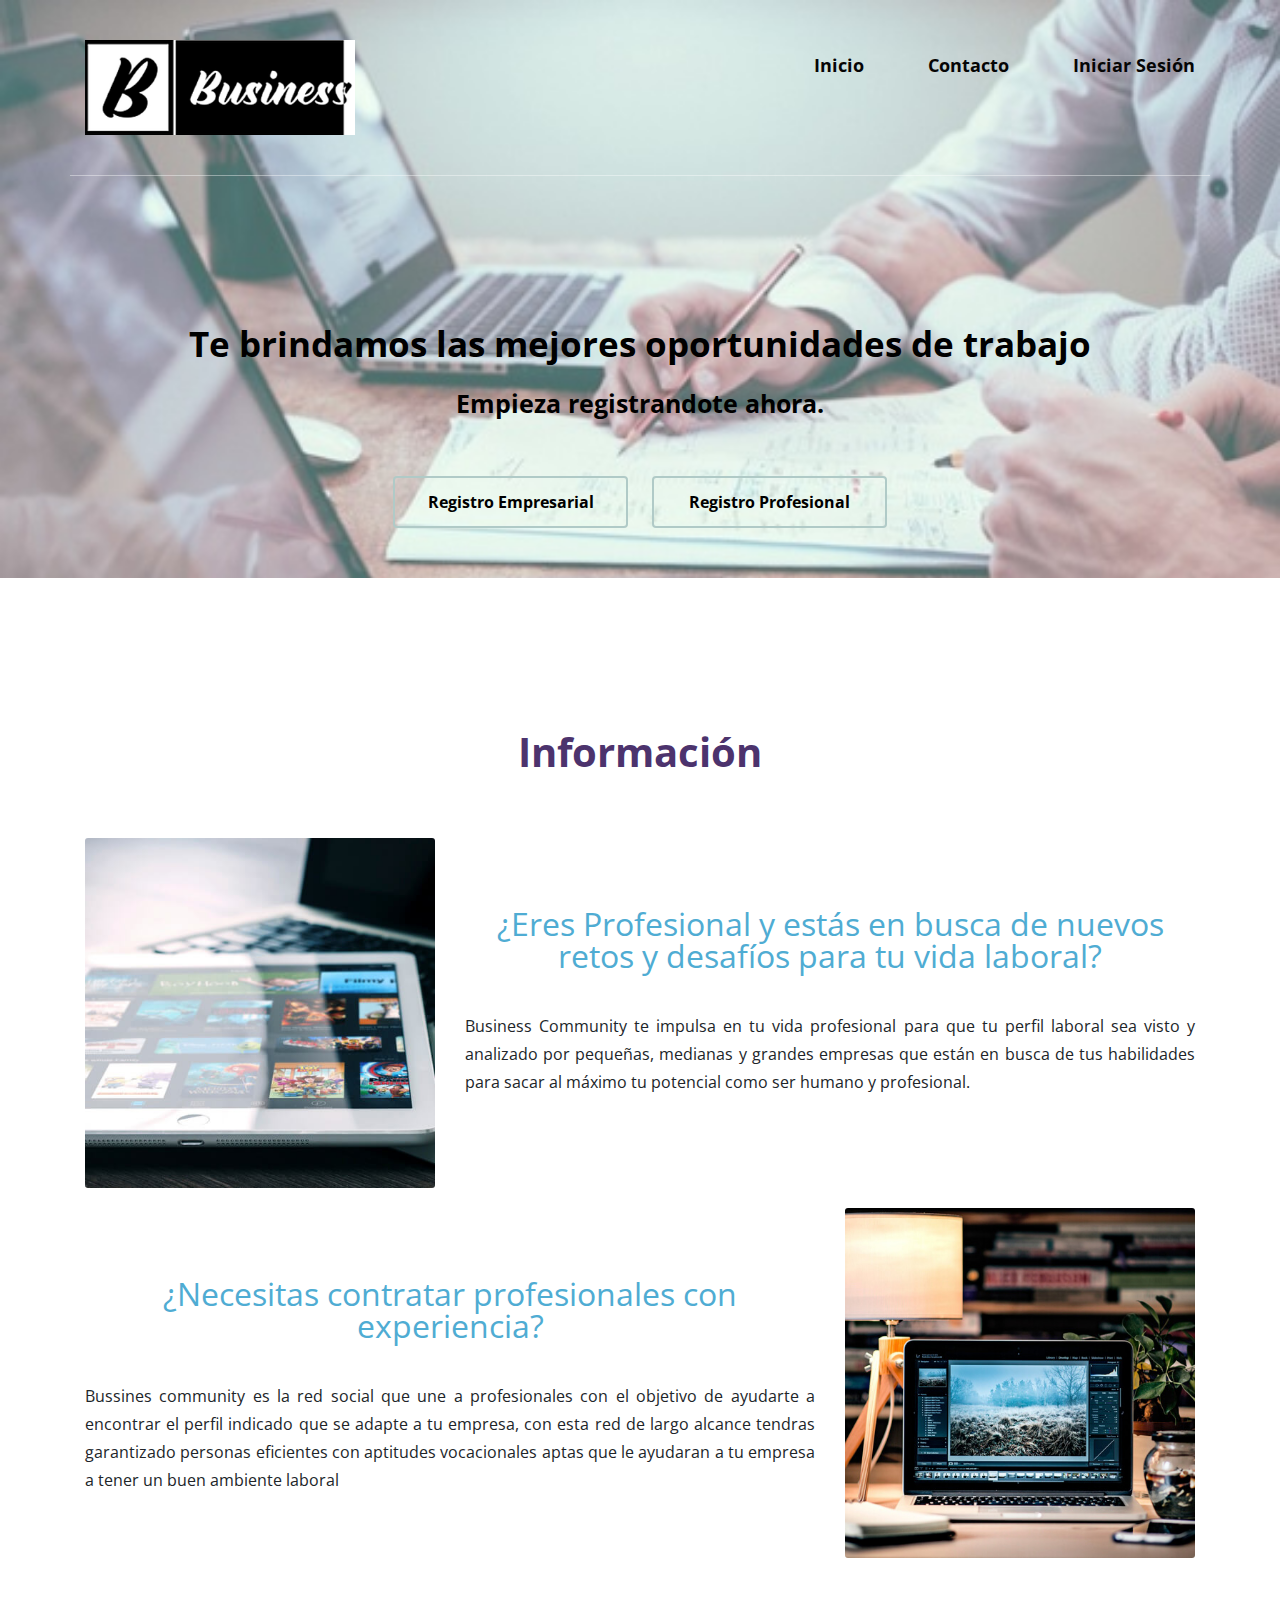
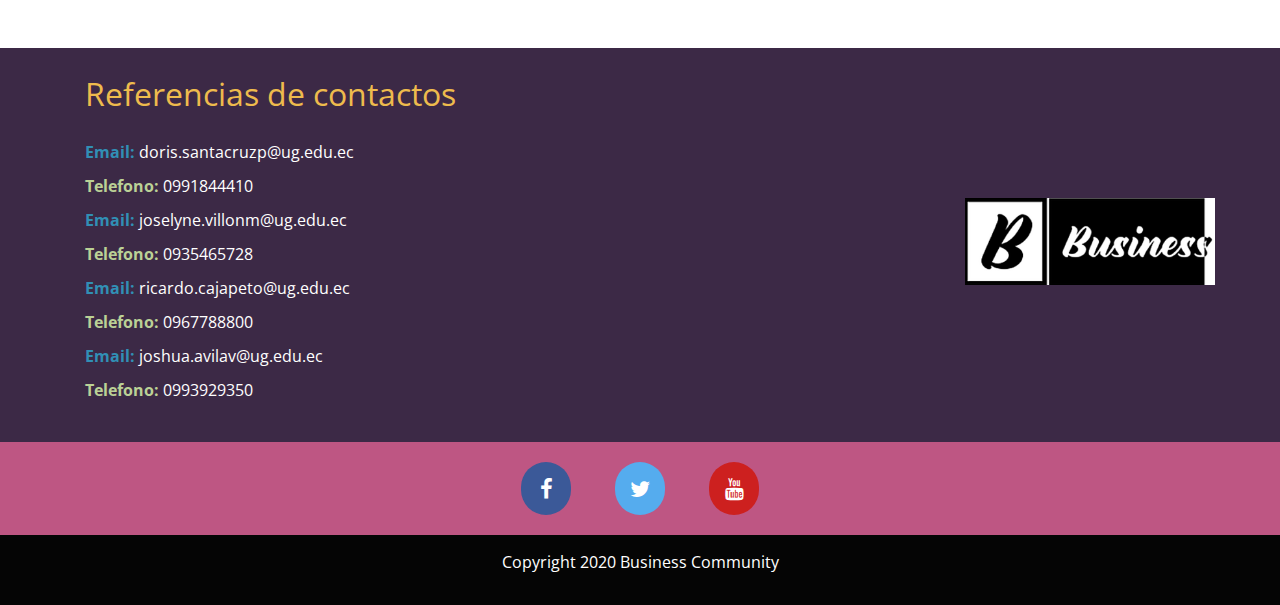
==== commit 343ed842: "cambios generales" ====
--- a/index.html
+++ b/index.html
@@ -8,6 +8,7 @@
 	<link href='https://fonts.googleapis.com/css?family=Open+Sans:400,300,600,700' rel='stylesheet' type='text/css'>
 	<link rel="stylesheet" href="assets/css/estilos.css">
 	<script  src="assets/js/RegistroEmpresarial.js"></script>
+	<link  rel="icon"   href="assets/img/b.png" type="image/png" /> 
 	<title> Business Community</title>
 </head>
 <body>
@@ -40,6 +41,7 @@
 	</header>
 
 	<section class="main">
+		<h1 class="titulo azul"  style="text-align: center; color: rgb(76, 51, 109);" ><b>Información</b> </h1><br>
 		<section class="fotos" id="producto">
 			<div class="container">
 				<div class="row">
--- a/assets/css/estilos.css
+++ b/assets/css/estilos.css
@@ -108,7 +108,9 @@
   padding: 70px 0;
 }
 
+
 .main .fotos {
+  
   margin-top: 30px;
   margin-bottom: 70px;
 }
